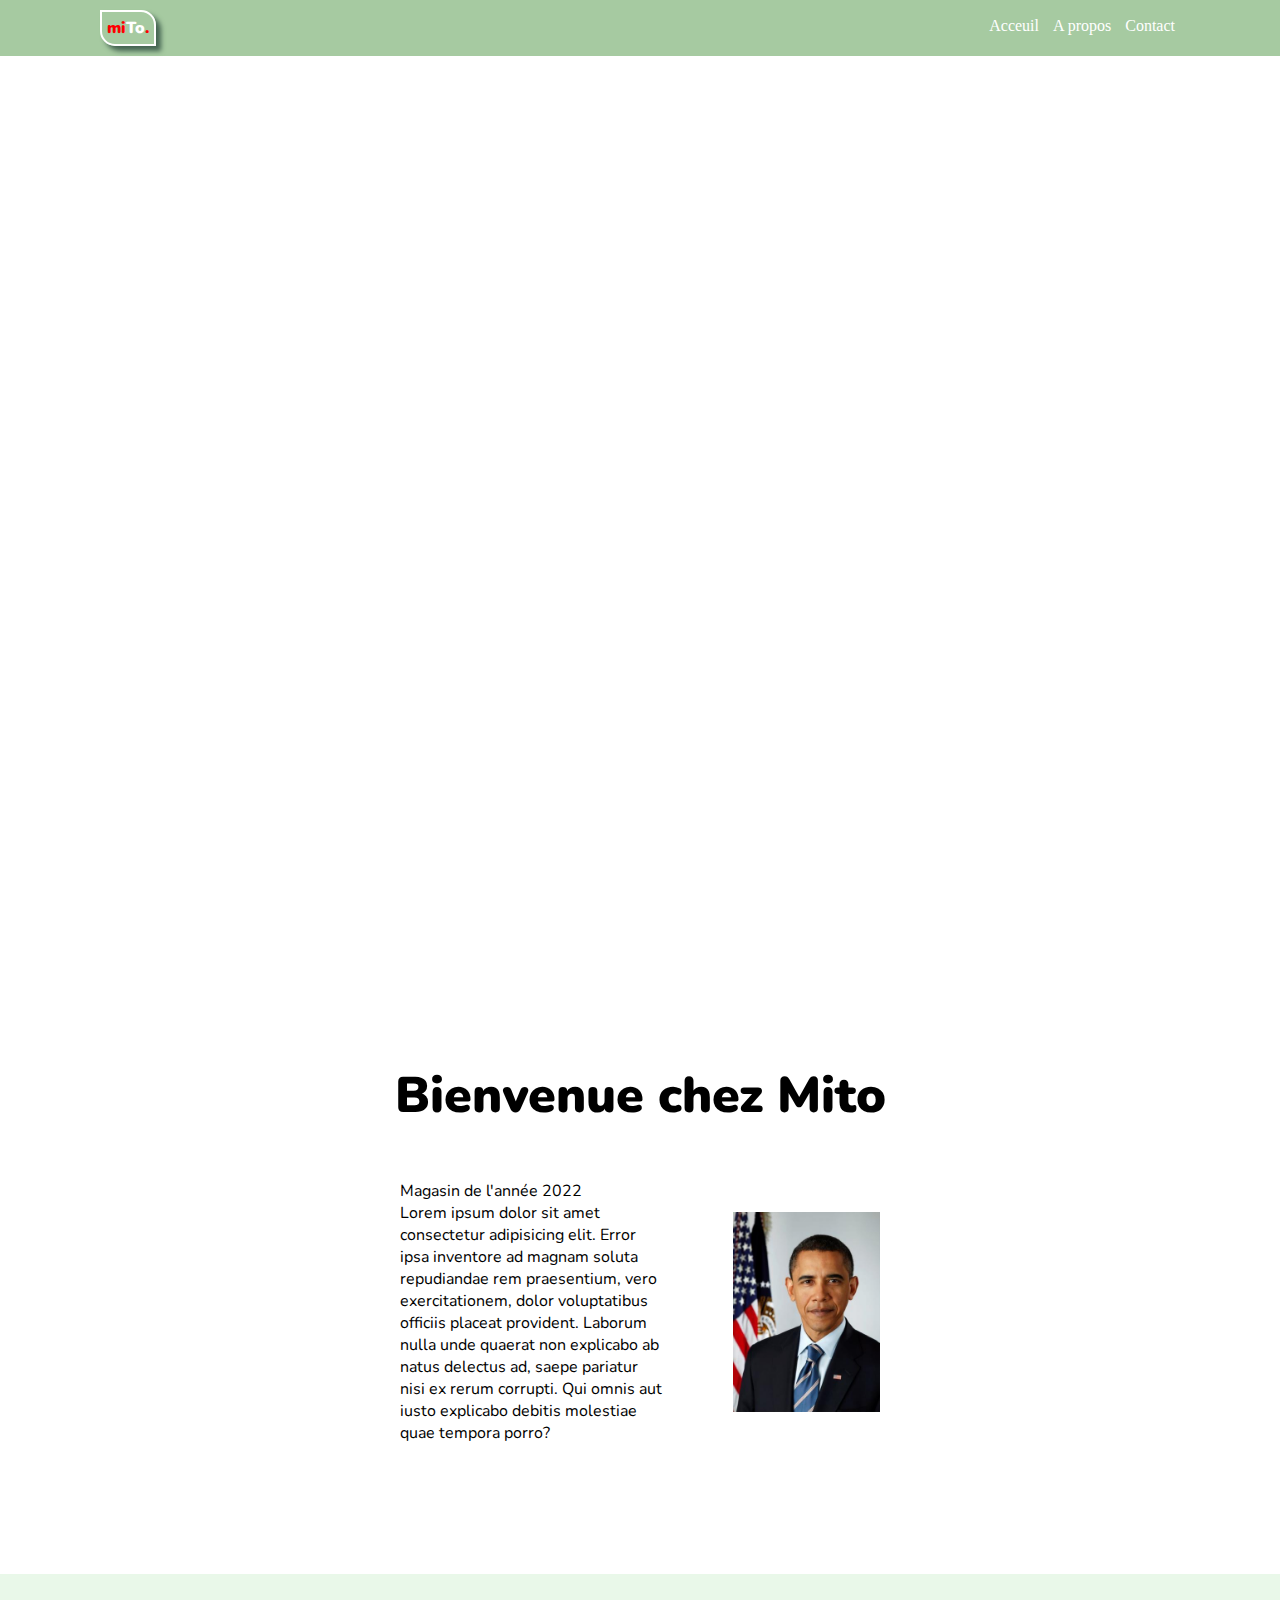
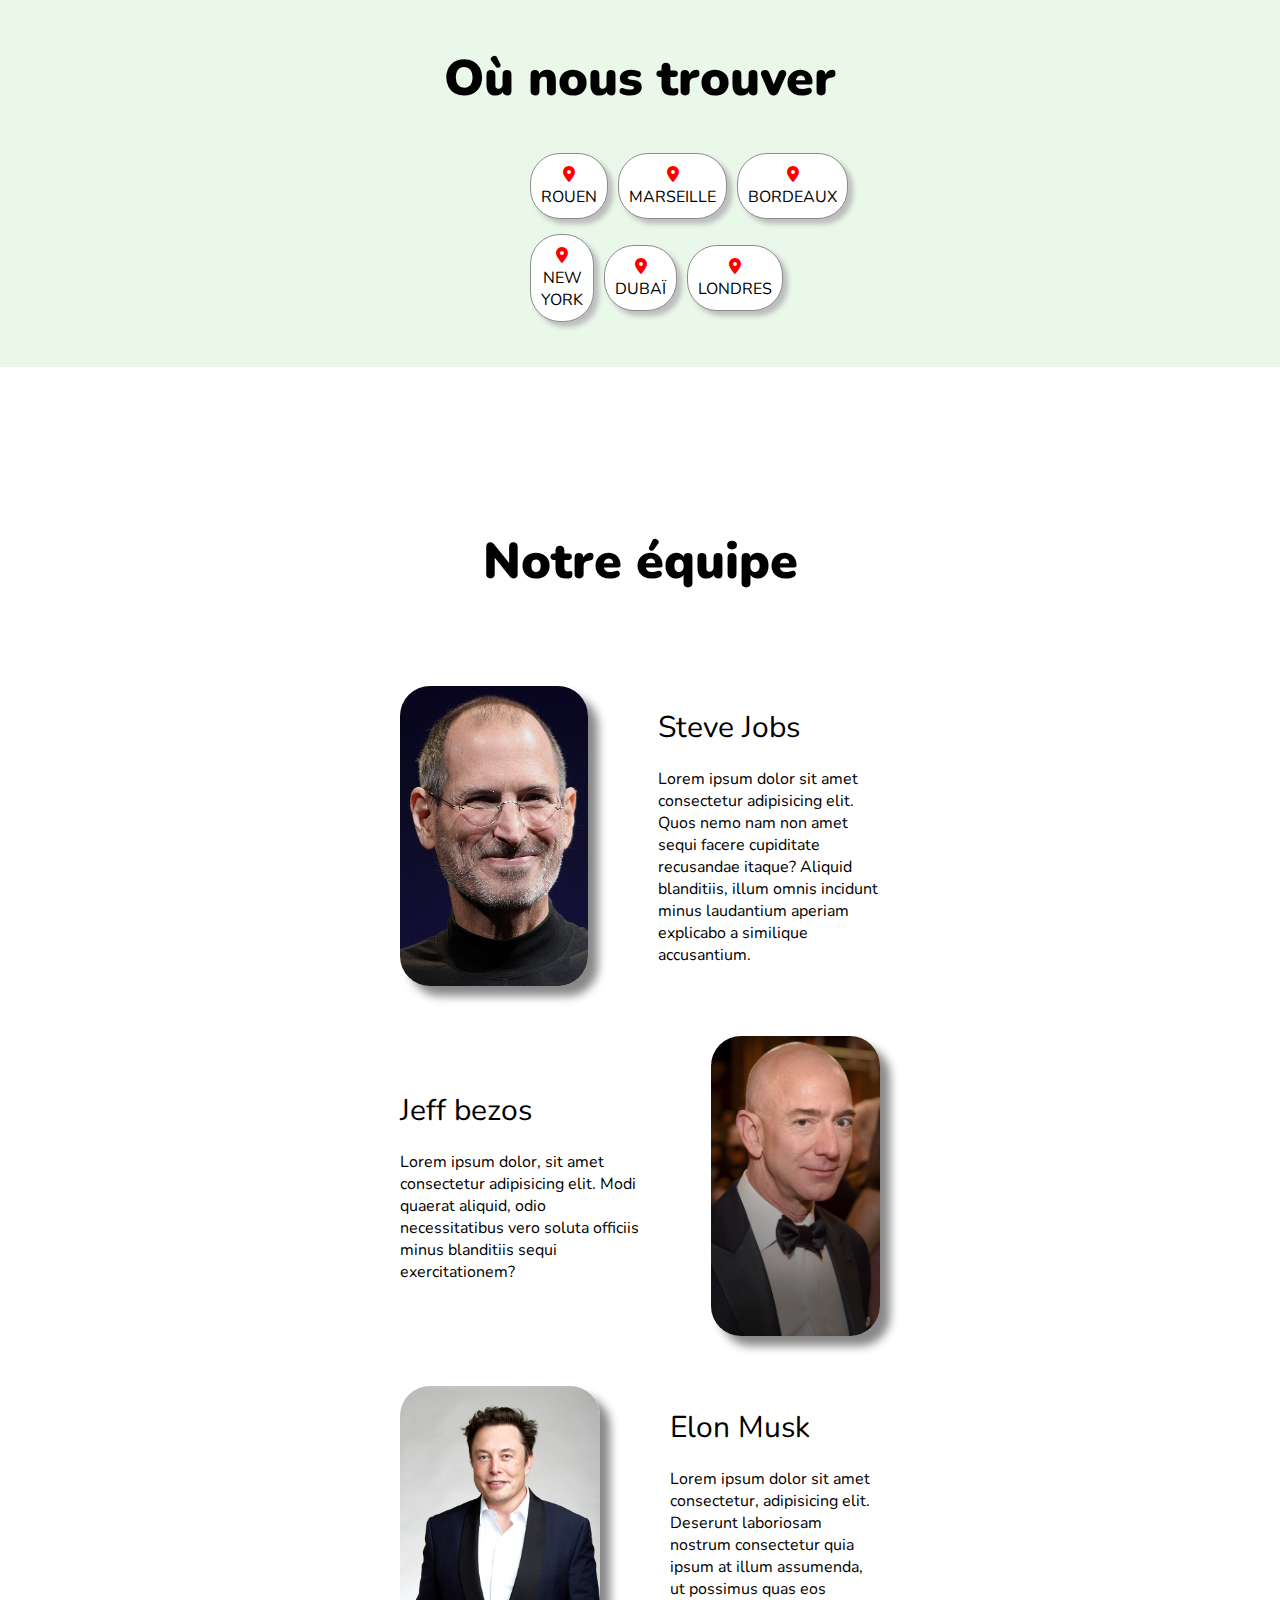
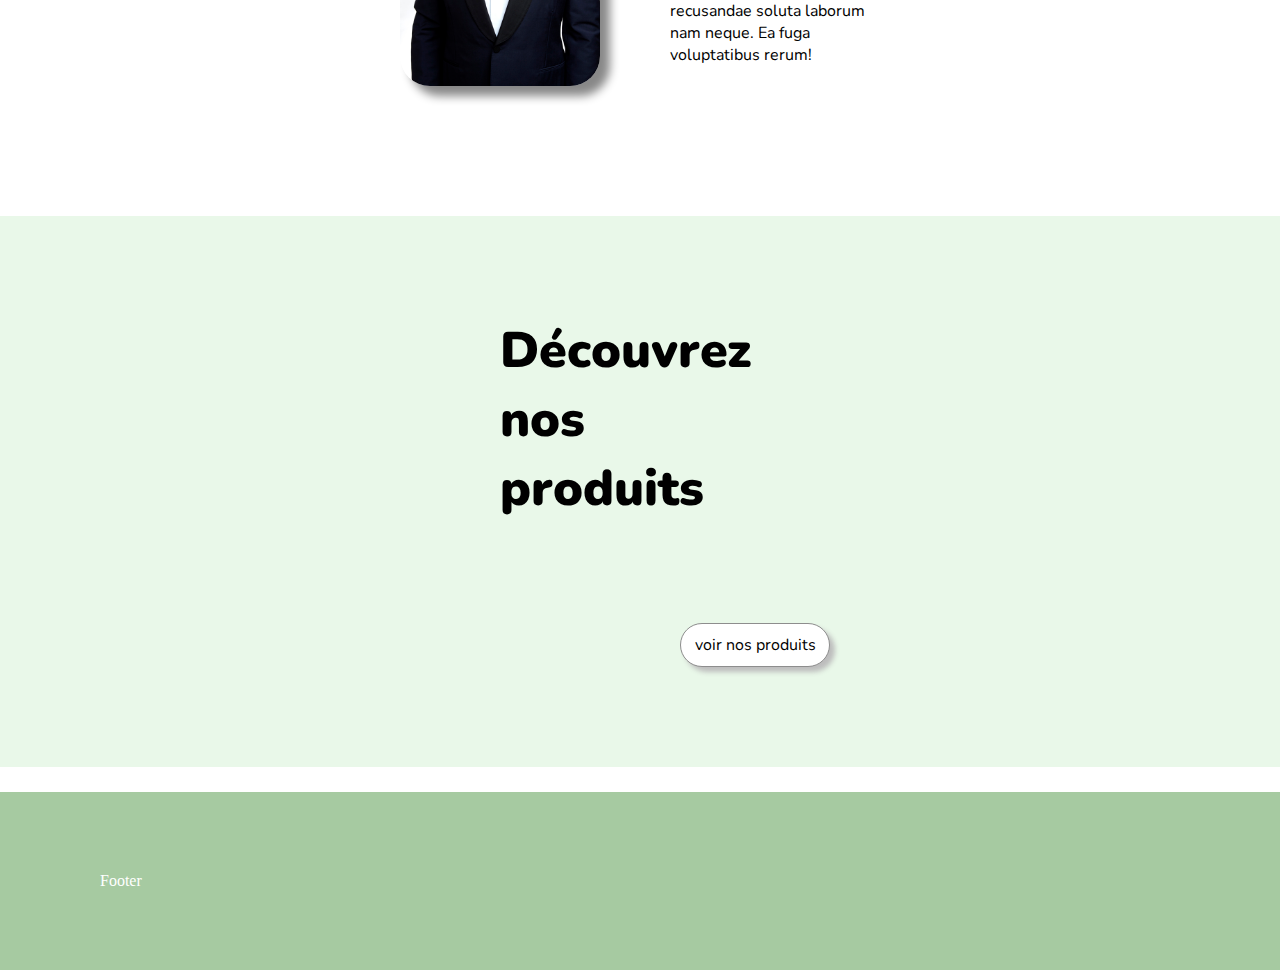
==== index.html @ b5fe6695 "first commit" ====
<!DOCTYPE html>
<html lang="fr">
  <head>
    <meta charset="UTF-8" />
    <link rel="stylesheet" href="css/style.css" />
    <!--font nunito-->
    <link rel="preconnect" href="https://fonts.googleapis.com" />
    <link rel="preconnect" href="https://fonts.gstatic.com" crossorigin />
    <link
      href="https://fonts.googleapis.com/css2?family=Nunito:wght@400;500;700;900&display=swap"
      rel="stylesheet"
    />
    <!-- font awesome -->
    <link
      rel="stylesheet"
      href="https://cdnjs.cloudflare.com/ajax/libs/font-awesome/6.1.1/css/all.min.css"
    />
    <title>Acceuil-Mito</title>
  </head>
  <body>
    <!-- wrapper header hero -->
    <div class="wrapper-header">
      <!-- header -->
      <header class="container bg-primary d-flex">
        <!-- logo -->
        <div class="wrapper-header__logo font-nunito">
          <a href="">mi<span class="wrapper-header__mito">To</span>.</a>
        </div>
        <!-- navigation -->
        <nav class="wrapper-header__nav">
          <a href="index.html">Acceuil</a>
          <a href="">A propos</a>
          <a href="contact.html">Contact</a>
        </nav>
      </header>
      <!-- end header -->
      <!-- hero -->
      <div class="wrapper-header__hero"></div>
      <!-- end hero -->
    </div>
    <!-- end wrapper -->
    <!-- body -->
    <main class="wrapper-main font-nunito" id="main">
      <!-- Section welcome -->
      <section class="wrapper-main__welcome container py-section">
        <h2 class="wrapper-main__h2">Bienvenue chez Mito</h2>
        <div class="wrapper-main__welcome-bloc1 d-flex">
          <div class="wrapper-main__welcome-bloc1__left">
            <h3>Magasin de l'année 2022</h3>
            <p>
              Lorem ipsum dolor sit amet consectetur adipisicing elit. Error
              ipsa inventore ad magnam soluta repudiandae rem praesentium, vero
              exercitationem, dolor voluptatibus officiis placeat provident.
              Laborum nulla unde quaerat non explicabo ab natus delectus ad,
              saepe pariatur nisi ex rerum corrupti. Qui omnis aut iusto
              explicabo debitis molestiae quae tempora porro?
            </p>
          </div>
          <img src="img/obama.jfif" alt="barack obama" height="200" />
        </div>
      </section>
      <!-- end section welcome -->
      <!-- section find us -->
      <section class="wrapper-main__find-us container py-section bg-section">
        <h2 class="wrapper-main__h2-find-us d-flex py-section">
          Où nous trouver
        </h2>
        <div class="wrapper-main__find-us-bloc1 d-flex">
          <div class="wrapper-main__rouen d-flex rouen">
            <p><i class="fa-solid fa-location-dot"></i> ROUEN</p>
          </div>
          <div class="wrapper-main__marseille d-flex marseille">
            <p><i class="fa-solid fa-location-dot"></i> MARSEILLE</p>
          </div>
          <div class="wrapper-main__bordeaux d-flex bordeaux">
            <p><i class="fa-solid fa-location-dot"></i> BORDEAUX</p>
          </div>
        </div>
        <div class="wrapper-main__find-us-bloc2 d-flex">
          <div class="wrapper-main__NY d-flex ny">
            <p><i class="fa-solid fa-location-dot"></i> NEW YORK</p>
          </div>
          <div class="wrapper-main__dubai d-flex dubai">
            <p><i class="fa-solid fa-location-dot"></i> DUBAÏ</p>
          </div>
          <div class="wrapper-main__londres d-flex londres">
            <p><i class="fa-solid fa-location-dot"></i> LONDRES</p>
          </div>
        </div>
      </section>
      <!-- end section find us -->
      <!--section team-->
      <section class="wrapper-main__team container py-section">
        <h2 class="wrapper-main__team-h2 d-flex py-section">Notre équipe</h2>
        <div class="wrapper-main__team-bloc-1 d-flex">
          <img src="img/steve.jpg" alt="steve jobs mito" />
          <div class="steve d-flex">
            <h3>Steve Jobs</h3>
            <p>
              Lorem ipsum dolor sit amet consectetur adipisicing elit. Quos nemo
              nam non amet sequi facere cupiditate recusandae itaque? Aliquid
              blanditiis, illum omnis incidunt minus laudantium aperiam
              explicabo a similique accusantium.
            </p>
          </div>
        </div>
        <div class="wrapper-main__team-bloc-2 d-flex f-reverse">
          <img src="img/jeff.jpg" alt="Jeff bezos" />
          <div class="jeff d-flex">
            <h3>Jeff bezos</h3>
            <p>
              Lorem ipsum dolor, sit amet consectetur adipisicing elit. Modi
              quaerat aliquid, odio necessitatibus vero soluta officiis minus
              blanditiis sequi exercitationem?
            </p>
          </div>
        </div>
        <div class="wrapper-main__team-bloc-3 d-flex">
          <img src="img/elon.jpg" alt="elon musk" />
          <div class="elon d-flex">
            <h3>Elon Musk</h3>
            <p>
              Lorem ipsum dolor sit amet consectetur, adipisicing elit. Deserunt
              laboriosam nostrum consectetur quia ipsum at illum assumenda, ut
              possimus quas eos recusandae soluta laborum nam neque. Ea fuga
              voluptatibus rerum!
            </p>
          </div>
        </div>
      </section>
      <!--end section team-->
      <!--section product-->
      <section class="wrapper-main__product d-flex bg-section">
        <div>
          <h2 class="wrapper-main__product-h2 d-flex">
            Découvrez nos produits
          </h2>
          <a class="wrapper-main__product-lien d-flex" href="product.html"
            >voir nos produits</a
          >
        </div>
      </section>
    </main>
    <!-- end body -->
    <!-- footer -->
    <footer class="container bg-primary py-section">
      <p>Footer</p>
    </footer>
    <!-- end footer -->
  </body>
</html>
---- css/style.css ----
@import "reset.css";
/* helpers */
html {
  scroll-behavior: smooth;
}

.container {
  padding-left: 100px;
  padding-right: 100px;
}

.bg-primary {
  background-color: #a6caa1;
}

.bg-section {
  background-color: #e9f8e9;
}

.font-nunito {
  font-family: "Nunito", sans-serif;
}

.d-flex {
  display: flex;
}

.py-section {
  padding-top: 80px;
  padding-bottom: 80px;
}

.f-reverse {
  flex-direction: row-reverse;
}

a:hover {
  color: #f00;
}

/* header
========== */
header {
  color: #fff;
  padding: 17px;
  justify-content: space-between;
}
/* space nav link*/
.wrapper-header__nav a {
  padding: 0 5px;
  color: #fff;
}

.wrapper-header__nav a:hover {
  color: #f00;
}

/* logo */
.wrapper-header__logo a {
  border: 2px #fff solid;
  border-radius: 0px 15px;
  box-shadow: 5px 5px 5px rgb(69, 100, 82);
  padding: 5px;
  font-weight: 900;
  color: #f00;
}
.wrapper-header__mito {
  color: #fff;
}
/* footer */
footer {
  color: #fff;
  padding: 30px;
}
/* hero */
.wrapper-header__hero {
  background-image: url(https://images.unsplash.com/photo-1576398289164-c48dc021b4e1);
  background-size: cover;
  background-position: center;
  height: 100vh;
}
/* main body */
.wrapper-main {
  padding-top: 25px;
  padding-bottom: 25px;
}
.wrapper-main__h2 {
  text-align: center;
  font-weight: 900;
  font-size: 50px;
}

/* welcome section */
.wrapper-main__welcome-bloc1 {
  justify-content: space-between;
  align-items: center;
  margin: 50px 300px;
  gap: 20px 70px;
}

/* find us section */
.wrapper-main__find-us {
  padding: 30px;
}

.wrapper-main__find-us i {
  color: #f00;
}

.wrapper-main__find-us-bloc1,
.wrapper-main__find-us-bloc2 {
  justify-content: space-between;
  align-items: center;
  margin: 15px 500px;
  gap: 10px 10px;
}

.rouen,
.marseille,
.ny,
.bordeaux,
.dubai,
.londres {
  justify-content: center;
  padding: 10px;
  border: 1px rgb(141, 141, 141) solid;
  border-radius: 30px;
  box-shadow: 5px 5px 5px rgb(189, 189, 189);
  width: 150px;
  text-align: center;
  background-color: #fff;
}

.wrapper-main__h2-find-us {
  justify-content: center;
  padding: 20px;
  margin: 20px;
  font-size: 50px;
  font-weight: 900;
}

/* section team */
.wrapper-main__team-h2 {
  justify-content: center;
  font-size: 50px;
  padding: 40px;
  margin: 40px;
  font-weight: 900;
}
.wrapper-main__team h3 {
  font-size: 30px;
  padding-bottom: 20px;
}

.wrapper-main__team img {
  height: 300px;
  width: 200px;
  border-radius: 30px;
  box-shadow: 10px 10px 10px rgb(136, 136, 136);
}

.jeff,
.elon,
.steve {
  flex-direction: column;
}

.wrapper-main__team-bloc-1,
.wrapper-main__team-bloc-2,
.wrapper-main__team-bloc-3 {
  align-items: center;
  margin: 50px 300px;
  gap: 20px 70px;
}

/* section product */
.wrapper-main__product-h2 {
  justify-content: center;
  font-size: 50px;
  margin: 100px 500px;
  font-weight: 900;
}

.wrapper-main__product-lien {
  justify-content: center;
  padding: 10px;
  border: 1px rgb(141, 141, 141) solid;
  border-radius: 30px;
  box-shadow: 5px 5px 5px rgb(189, 189, 189);
  width: 150px;
  margin: 100px 500px;
  position: relative;
  left: 180px;
  background-color: white;
}
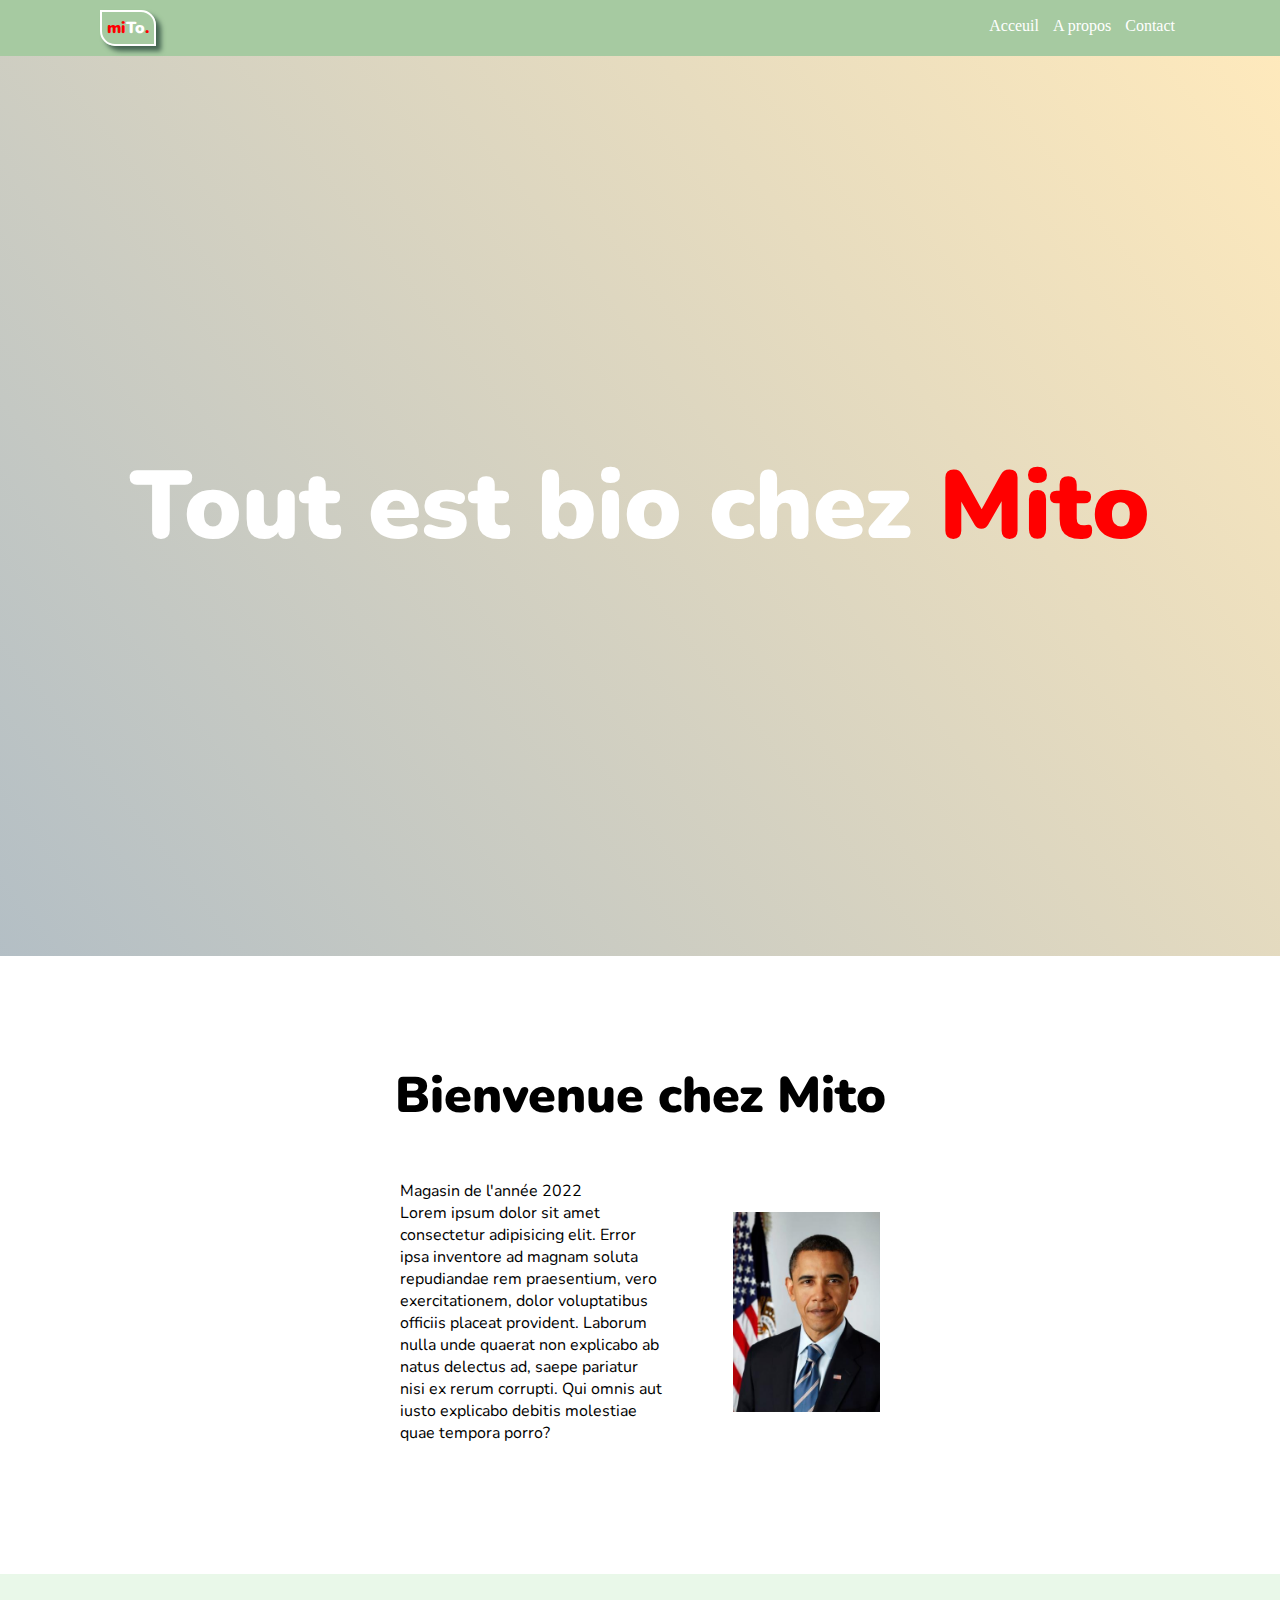
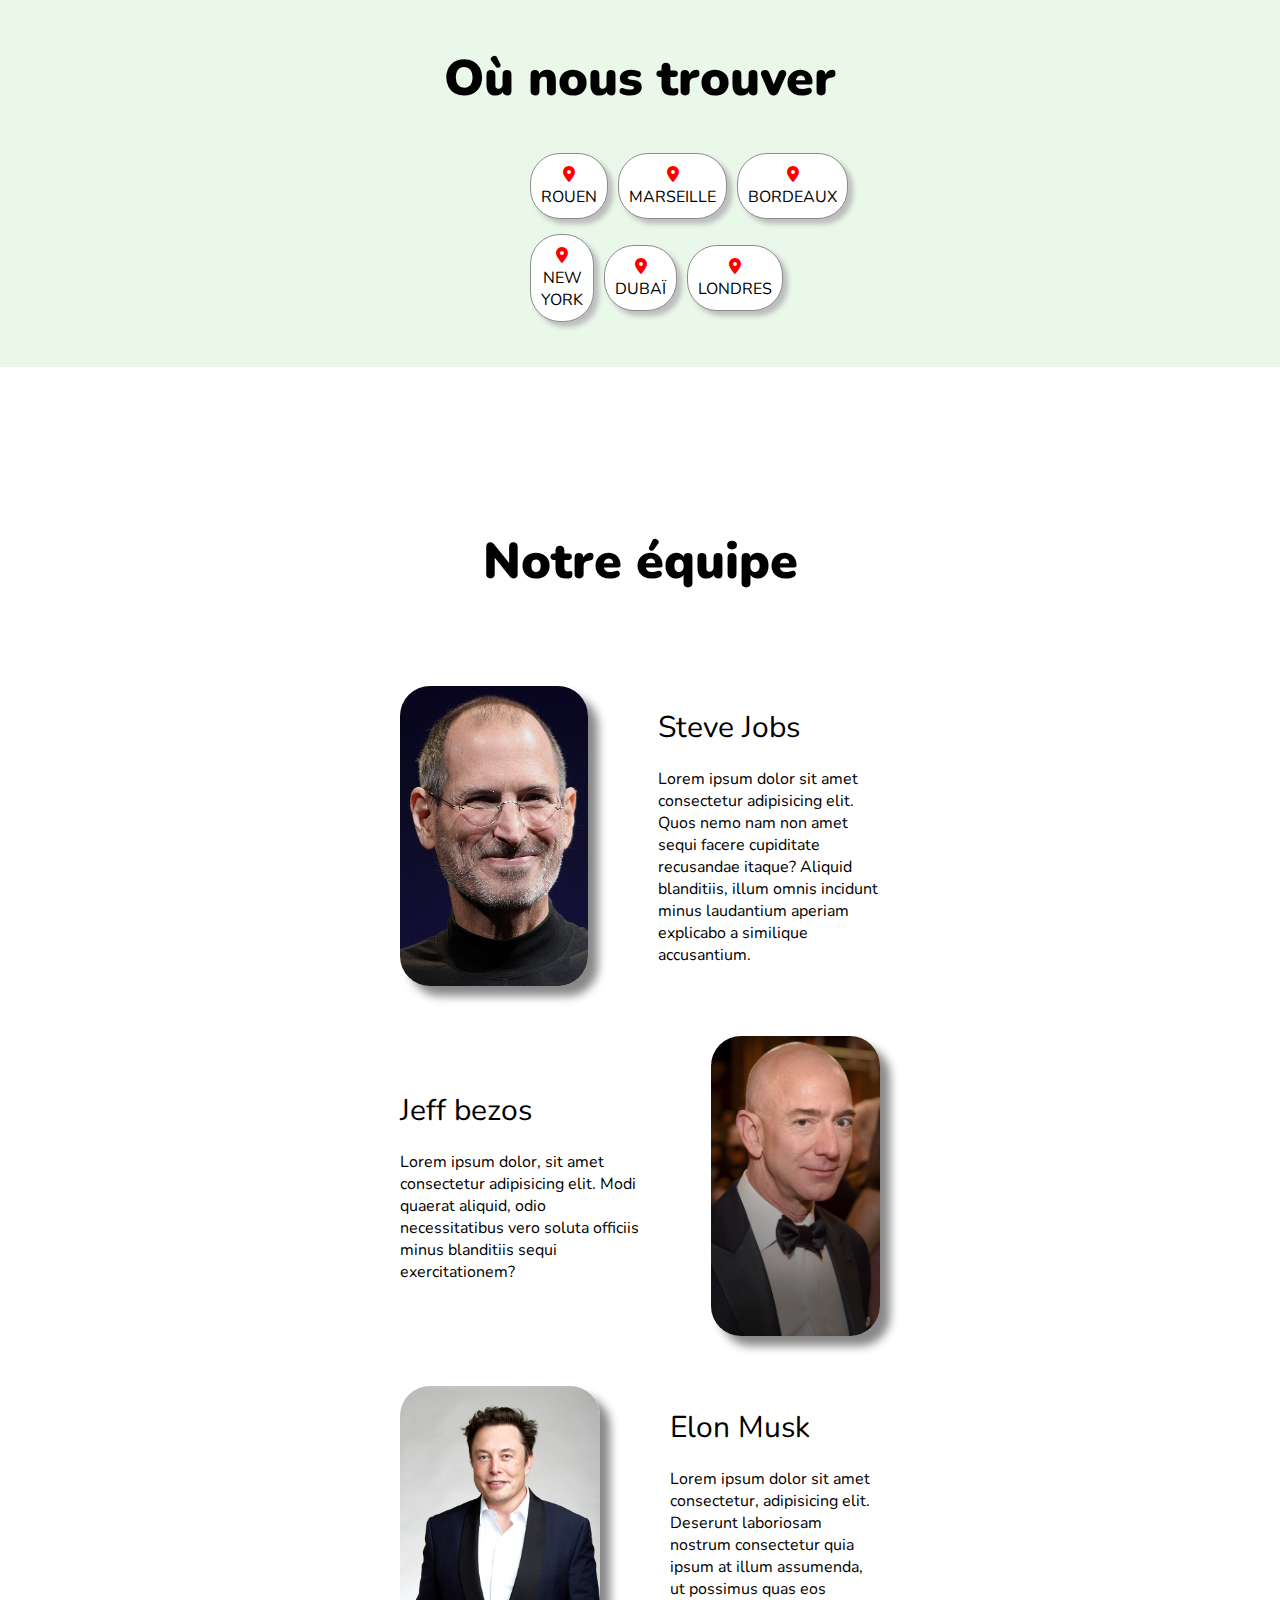
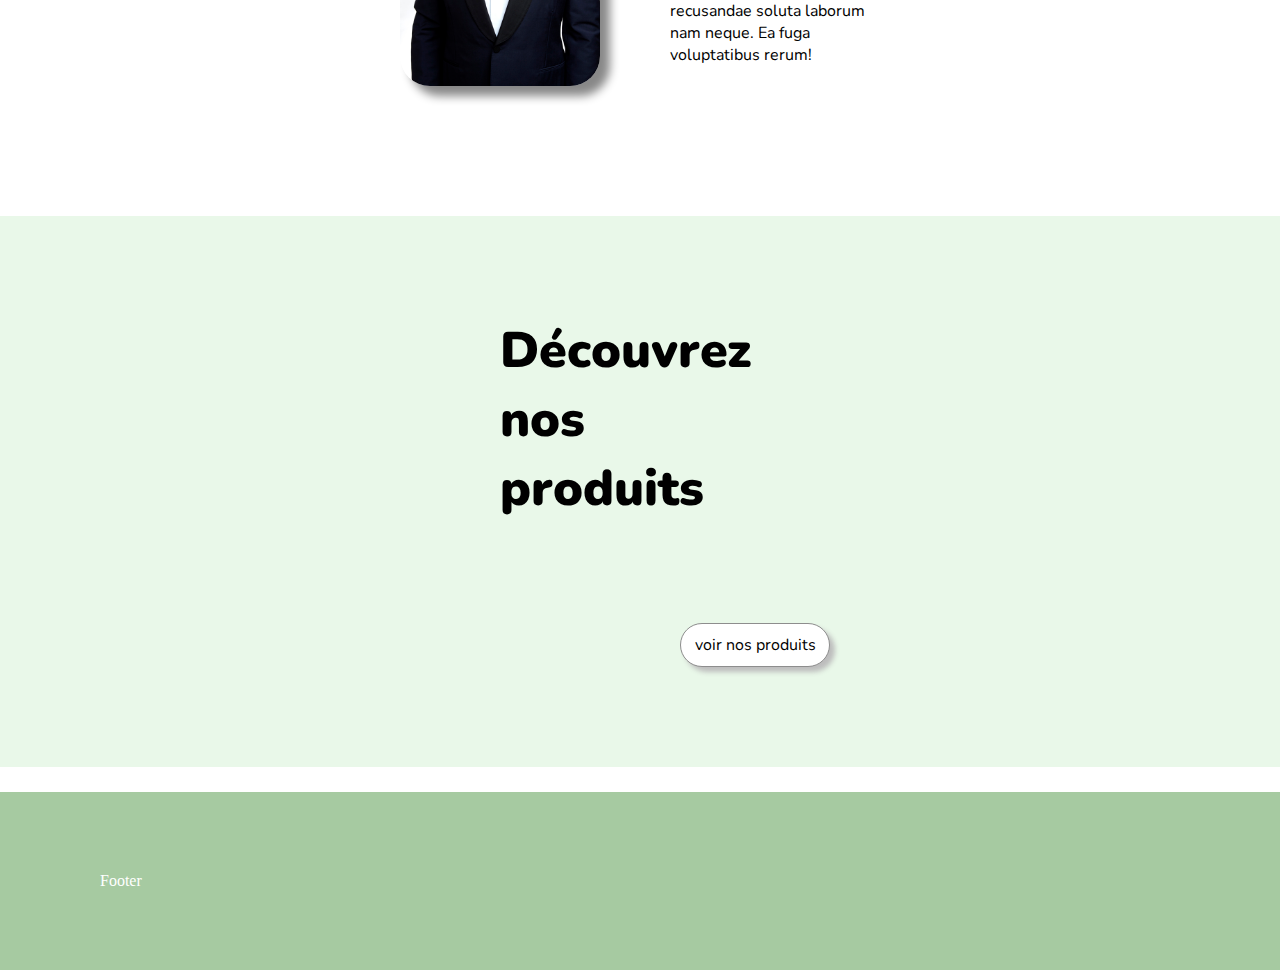
==== commit 142bf68f: "mito avance" ====
--- a/index.html
+++ b/index.html
@@ -24,18 +24,23 @@
       <header class="container bg-primary d-flex">
         <!-- logo -->
         <div class="wrapper-header__logo font-nunito">
-          <a href="">mi<span class="wrapper-header__mito">To</span>.</a>
+          <a href="index.html"
+            >mi<span class="wrapper-header__mito">To</span>.</a
+          >
         </div>
         <!-- navigation -->
         <nav class="wrapper-header__nav">
           <a href="index.html">Acceuil</a>
-          <a href="">A propos</a>
+          <a href="about.html">A propos</a>
           <a href="contact.html">Contact</a>
         </nav>
       </header>
       <!-- end header -->
       <!-- hero -->
-      <div class="wrapper-header__hero"></div>
+      <div class="wrapper-header__hero font-nunito">
+        <h1>Tout est bio chez <span class="h1-mito">Mito</span></h1>
+        <div class="overlay"></div>
+      </div>
       <!-- end hero -->
     </div>
     <!-- end wrapper -->
--- a/css/style.css
+++ b/css/style.css
@@ -1,4 +1,35 @@
 @import "reset.css";
+/* header */
+
+.wrapper-header__hero {
+  display: flex;
+  justify-content: center;
+  align-items: center;
+  position: relative;
+}
+
+.h1-mito {
+  color: #f00;
+}
+
+h1 {
+  font-size: 6rem;
+  color: #fff;
+  text-align: center;
+  font-weight: 900;
+  z-index: 100;
+}
+
+.overlay {
+  background: rgb(0, 68, 69);
+  background: linear-gradient(52deg, rgb(3, 40, 61) 0%, rgb(253, 183, 33) 100%);
+  opacity: 0.3;
+  width: 100%;
+  height: 100%;
+  position: absolute;
+  top: 0;
+}
+
 /* helpers */
 html {
   scroll-behavior: smooth;
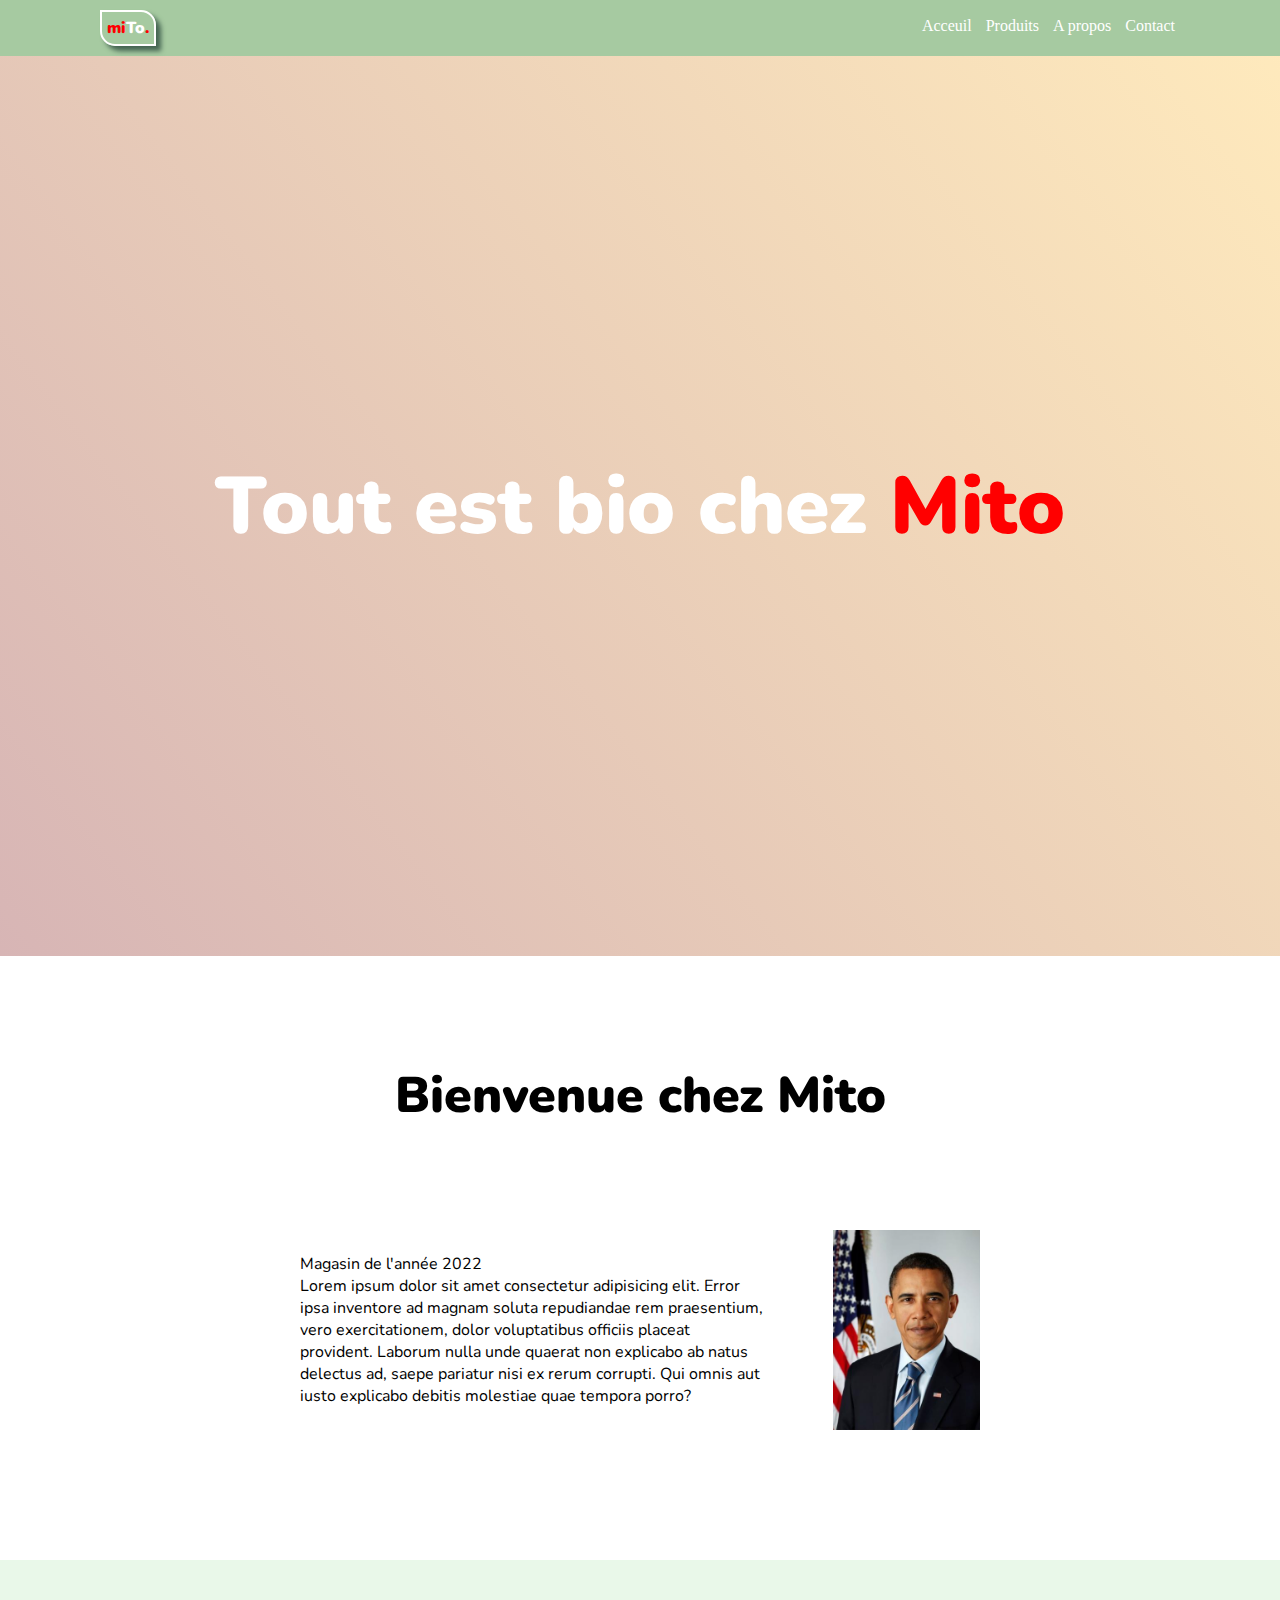
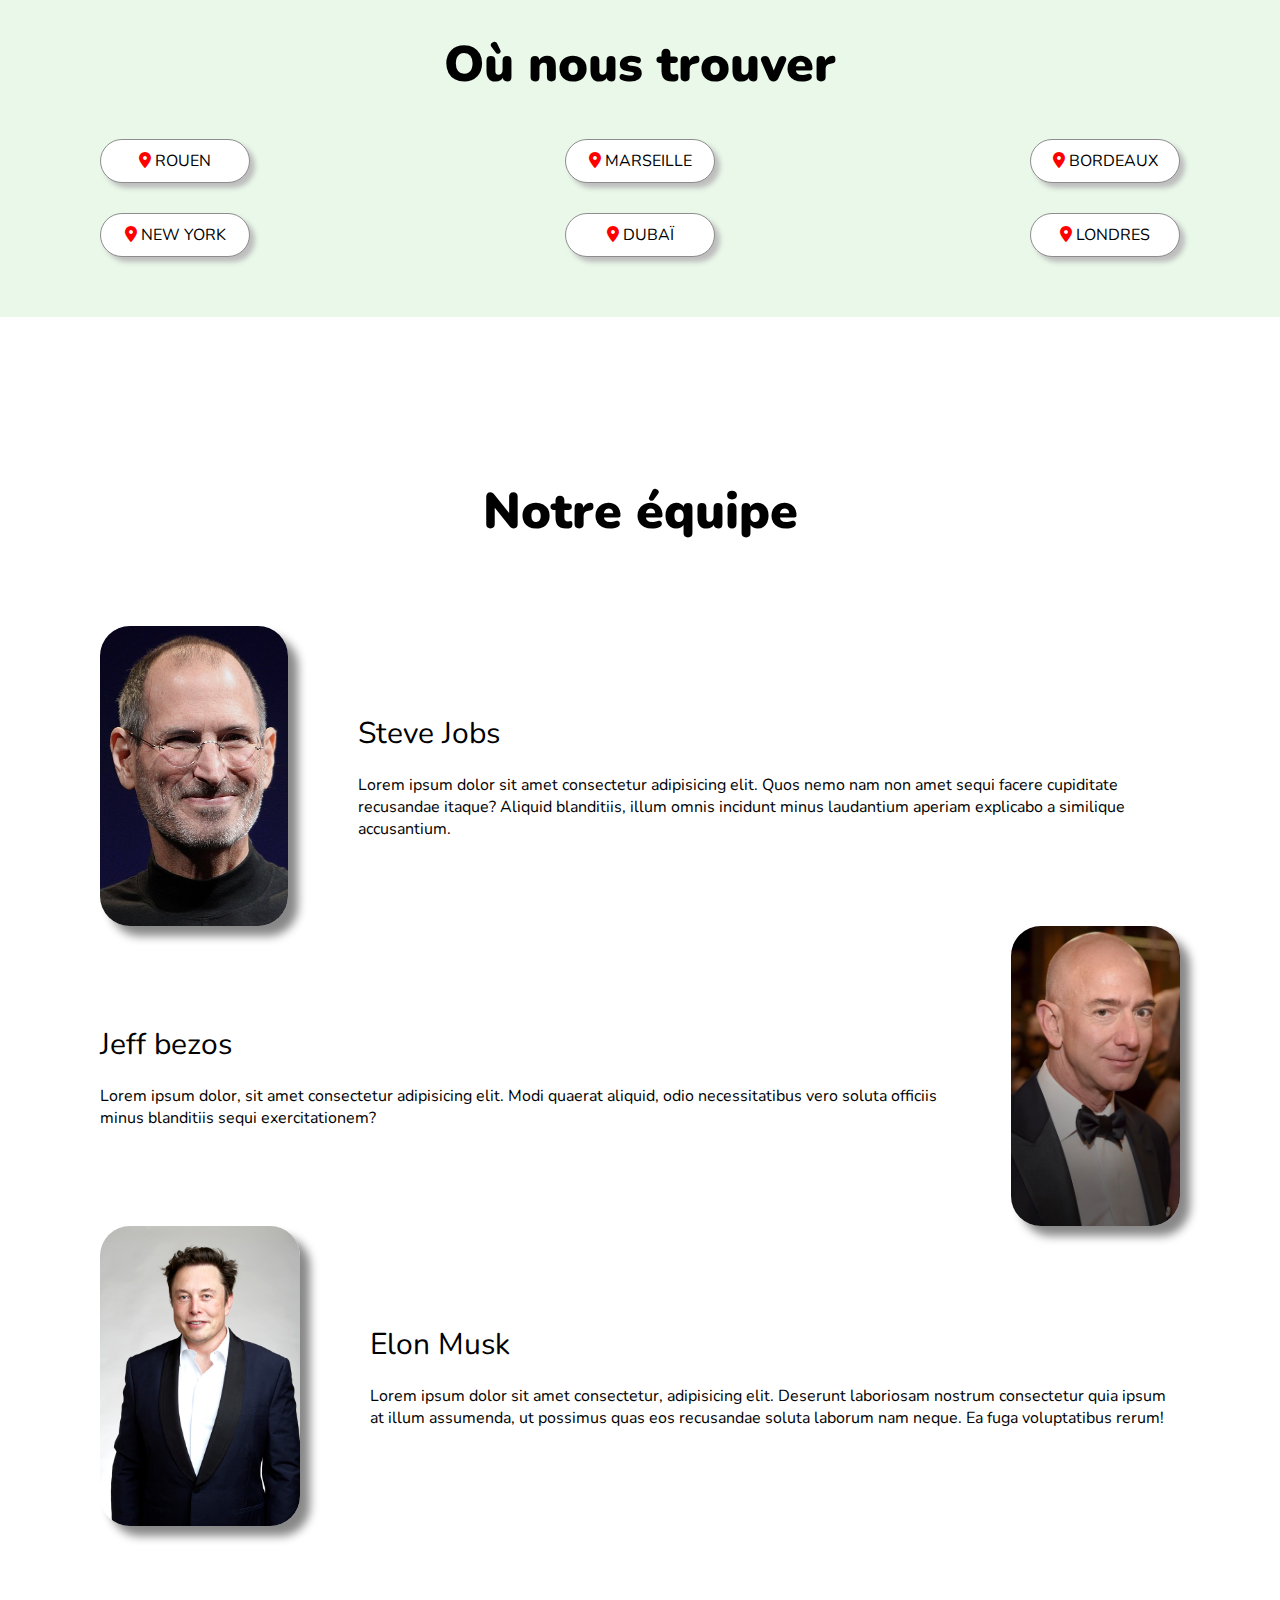
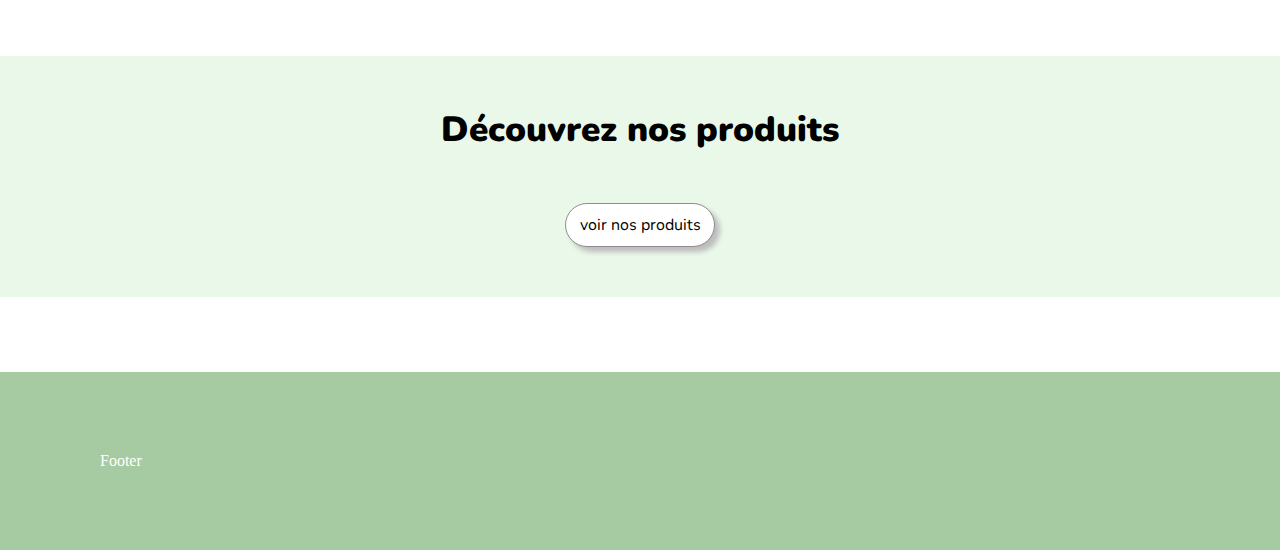
==== commit 8521db24: "media Q" ====
--- a/index.html
+++ b/index.html
@@ -2,6 +2,7 @@
 <html lang="fr">
   <head>
     <meta charset="UTF-8" />
+    <meta name="viewport" content="width=device-width, initial-scale=1.0" />
     <link rel="stylesheet" href="css/style.css" />
     <!--font nunito-->
     <link rel="preconnect" href="https://fonts.googleapis.com" />
@@ -31,9 +32,13 @@
         <!-- navigation -->
         <nav class="wrapper-header__nav">
           <a href="index.html">Acceuil</a>
+          <a href="product.html">Produits</a>
           <a href="about.html">A propos</a>
           <a href="contact.html">Contact</a>
         </nav>
+        <div class="hamburger">
+          <i class="fa-solid fa-bars"></i>
+        </div>
       </header>
       <!-- end header -->
       <!-- hero -->
@@ -135,8 +140,8 @@
       </section>
       <!--end section team-->
       <!--section product-->
-      <section class="wrapper-main__product d-flex bg-section">
-        <div>
+      <section class="wrapper-main__product bg-section">
+        <div class="produit container">
           <h2 class="wrapper-main__product-h2 d-flex">
             Découvrez nos produits
           </h2>
--- a/css/style.css
+++ b/css/style.css
@@ -1,73 +1,4 @@
 @import "reset.css";
-/* header */
-
-.wrapper-header__hero {
-  display: flex;
-  justify-content: center;
-  align-items: center;
-  position: relative;
-}
-
-.h1-mito {
-  color: #f00;
-}
-
-h1 {
-  font-size: 6rem;
-  color: #fff;
-  text-align: center;
-  font-weight: 900;
-  z-index: 100;
-}
-
-.overlay {
-  background: rgb(0, 68, 69);
-  background: linear-gradient(52deg, rgb(3, 40, 61) 0%, rgb(253, 183, 33) 100%);
-  opacity: 0.3;
-  width: 100%;
-  height: 100%;
-  position: absolute;
-  top: 0;
-}
-
-/* helpers */
-html {
-  scroll-behavior: smooth;
-}
-
-.container {
-  padding-left: 100px;
-  padding-right: 100px;
-}
-
-.bg-primary {
-  background-color: #a6caa1;
-}
-
-.bg-section {
-  background-color: #e9f8e9;
-}
-
-.font-nunito {
-  font-family: "Nunito", sans-serif;
-}
-
-.d-flex {
-  display: flex;
-}
-
-.py-section {
-  padding-top: 80px;
-  padding-bottom: 80px;
-}
-
-.f-reverse {
-  flex-direction: row-reverse;
-}
-
-a:hover {
-  color: #f00;
-}
 
 /* header
 ========== */
@@ -86,6 +17,10 @@
   color: #f00;
 }
 
+/* hamburger */
+.hamburger {
+  color: #f00;
+}
 /* logo */
 .wrapper-header__logo a {
   border: 2px #fff solid;
@@ -98,18 +33,86 @@
 .wrapper-header__mito {
   color: #fff;
 }
-/* footer */
-footer {
-  color: #fff;
-  padding: 30px;
-}
+
 /* hero */
 .wrapper-header__hero {
+  display: flex;
+  justify-content: center;
+  align-items: center;
+  position: relative;
   background-image: url(https://images.unsplash.com/photo-1576398289164-c48dc021b4e1);
   background-size: cover;
   background-position: center;
   height: 100vh;
 }
+
+.h1-mito {
+  color: #f00;
+}
+
+h1 {
+  font-size: 6rem;
+  color: #fff;
+  text-align: center;
+  font-weight: 900;
+  z-index: 100;
+}
+
+.overlay {
+  background: rgb(0, 68, 69);
+  background: linear-gradient(52deg, rgb(122, 8, 8) 0%, rgb(253, 183, 33) 100%);
+  opacity: 0.3;
+  width: 100%;
+  height: 100%;
+  position: absolute;
+  top: 0;
+}
+
+/* footer */
+footer {
+  color: #fff;
+  padding: 30px;
+}
+
+/* helpers */
+html {
+  scroll-behavior: smooth;
+}
+
+.container {
+  padding-left: 100px;
+  padding-right: 100px;
+}
+
+.bg-primary {
+  background-color: #a6caa1;
+}
+
+.bg-section {
+  background-color: #e9f8e9;
+}
+
+.font-nunito {
+  font-family: "Nunito", sans-serif;
+}
+
+.d-flex {
+  display: flex;
+}
+
+.py-section {
+  padding-top: 80px;
+  padding-bottom: 80px;
+}
+
+.f-reverse {
+  flex-direction: row-reverse;
+}
+
+a:hover {
+  color: #f00;
+}
+
 /* main body */
 .wrapper-main {
   padding-top: 25px;
@@ -220,7 +223,149 @@
   box-shadow: 5px 5px 5px rgb(189, 189, 189);
   width: 150px;
   margin: 100px 500px;
-  position: relative;
-  left: 180px;
   background-color: white;
 }
+.produit {
+  margin: 50px;
+  padding: 50px;
+}
+
+/* media queries
+=============== */
+
+/* screen max-width 600px */
+@media screen and (max-width: 600px) {
+  .wrapper-header__nav {
+    display: none;
+  }
+  .container {
+    padding-left: 30px;
+    padding-right: 30px;
+  }
+  .wrapper-header__hero h1 {
+    font-size: 3rem;
+  }
+  .wrapper-main__welcome-bloc1 {
+    margin: 0px;
+  }
+  .wrapper-main__h2 {
+    padding-bottom: 50px;
+  }
+
+  .wrapper-main__find-us-bloc1,
+  .wrapper-main__find-us-bloc2 {
+    margin: 15px 500px;
+    padding-bottom: 30px;
+  }
+  .wrapper-main__team-bloc-1,
+  .wrapper-main__team-bloc-2,
+  .wrapper-main__team-bloc-3 {
+    margin: 0px;
+  }
+  .wrapper-main__product-h2,
+  .wrapper-main__product-lien {
+    margin: 0px;
+  }
+  .wrapper-main__product-h2 {
+    font-size: 35px;
+    padding-bottom: 50px;
+  }
+  .wrapper-main__product-lien {
+    margin: 0px auto;
+  }
+}
+
+/* screen min-width 600px */
+@media screen and (min-width: 600px) {
+  .wrapper-header__nav {
+    display: none;
+  }
+  .container {
+    padding-left: 30px;
+    padding-right: 30px;
+  }
+  .wrapper-header__hero h1 {
+    font-size: 3rem;
+  }
+  .wrapper-main__welcome-bloc1 {
+    margin: 0px;
+  }
+  .wrapper-main__h2 {
+    padding-bottom: 50px;
+  }
+
+  .wrapper-main__find-us-bloc1,
+  .wrapper-main__find-us-bloc2 {
+    margin: 0px;
+    padding-bottom: 30px;
+  }
+  .wrapper-main__team-bloc-1,
+  .wrapper-main__team-bloc-2,
+  .wrapper-main__team-bloc-3 {
+    margin: 0px;
+  }
+  .wrapper-main__product-h2,
+  .wrapper-main__product-lien {
+    margin: 0px;
+  }
+  .wrapper-main__product-h2 {
+    font-size: 35px;
+    padding-bottom: 50px;
+  }
+  .wrapper-main__product-lien {
+    margin: 0px auto;
+  }
+}
+
+/* screen min-width 768px */
+@media screen and (min-width: 768px) {
+}
+
+/* screen min-width 992px */
+@media screen and (min-width: 992px) {
+  .wrapper-header__nav {
+    display: block;
+  }
+  .hamburger {
+    display: none;
+  }
+  .container {
+    padding-left: 100px;
+    padding-right: 100px;
+  }
+  .wrapper-header__hero h1 {
+    font-size: 5rem;
+  }
+  .wrapper-main__welcome-bloc1 {
+    margin: 50px 200px;
+  }
+  .wrapper-main__h2 {
+    padding-bottom: 50px;
+  }
+
+  .wrapper-main__find-us-bloc1,
+  .wrapper-main__find-us-bloc2 {
+    margin: 0px;
+    padding-bottom: 30px;
+  }
+  .wrapper-main__team-bloc-1,
+  .wrapper-main__team-bloc-2,
+  .wrapper-main__team-bloc-3 {
+    margin: 0px;
+  }
+  .wrapper-main__product-h2,
+  .wrapper-main__product-lien {
+    margin: 0px;
+  }
+  .wrapper-main__product-h2 {
+    font-size: 35px;
+    padding-bottom: 50px;
+  }
+  .wrapper-main__product-lien {
+    margin: 0px auto;
+  }
+}
+
+/* screen min-width 1200px */
+@media screen and (min-width: 1200px) {
+}
